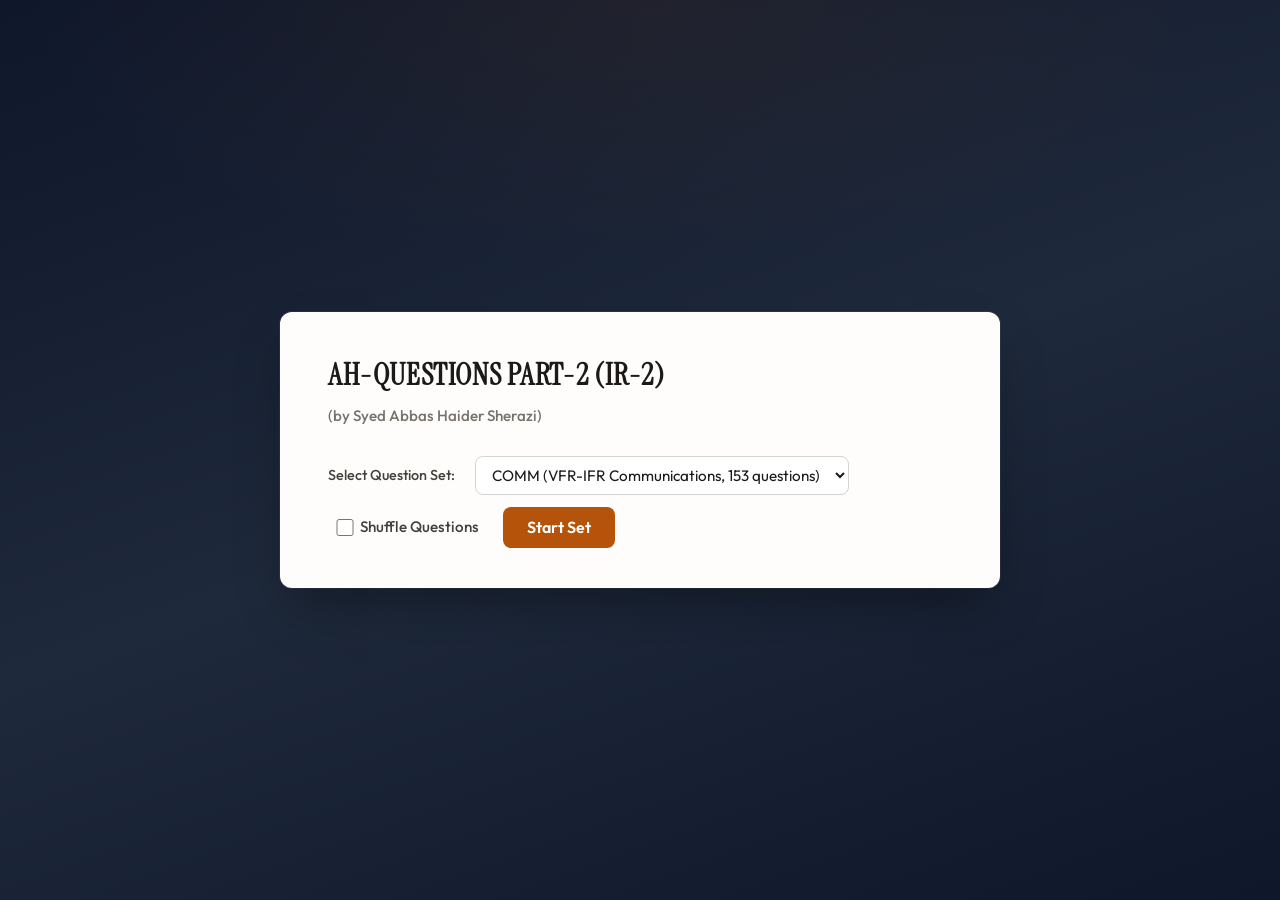
==== index.html @ 94e8b4ea "first commit Made-with: Cursor" ====
<!DOCTYPE html>
<html lang="en">
<head>
  <meta charset="UTF-8">
  <meta name="viewport" content="width=device-width, initial-scale=1.0">
  <title>VFR-IFR Communications — pdf MCQs</title>
  <link rel="stylesheet" href="style.css">
  <link rel="preconnect" href="https://fonts.googleapis.com">
  <link rel="preconnect" href="https://fonts.gstatic.com" crossorigin>
  <link href="https://fonts.googleapis.com/css2?family=Outfit:wght@400;500;600;700&family=Instrument+Serif:ital@0;1&display=swap" rel="stylesheet">
</head>
<body>
  <!-- Landing Page -->
  <section id="landing" class="landing">
    <div class="landing-card">
      <h1 class="landing-title">AH-QUESTIONS PART-2 (IR-2)</h1>
      <p class="landing-author">(by Syed Abbas Haider Sherazi)</p>
      <div class="landing-options">
        <label for="question-set">Select Question Set:</label>
        <select id="question-set">
          <option value="1">COMM (VFR-IFR Communications, 153 questions)</option>
          <option value="2"> FLIGHT PLAN (Flight Planning, 815 questions)</option>
          <option value="3">R NAV (Radio Navigation, 1059 questions)</option>
          <option value="4"> MET (Meteorology, 1289 questions)</option>
          <option value="custom">Custom quiz (merge all & choose number)</option>
        </select>
        <div id="custom-quiz-options" class="custom-quiz-options hidden">
          <label for="custom-quiz-source">Source:</label>
          <select id="custom-quiz-source">
            <option value="all">All sets (merged)</option>
            <option value="1">COMM </option>
            <option value="2">FLIGHT PLANM </option>
            <option value="3">R NAV </option>
            <option value="4">MET </option>
          </select>
          <label for="custom-quiz-count">Number of questions:</label>
          <input type="number" id="custom-quiz-count" min="1" value="20" aria-label="Number of questions">
          <span class="custom-quiz-hint">Drawn from selected source.</span>
        </div>
        <label class="checkbox-label">
          <input type="checkbox" id="shuffle-questions">
          Shuffle Questions
        </label>
        <button id="start-btn" class="btn btn-primary">Start Set</button>
      </div>
    </div>
  </section>

  <!-- Quiz Section (hidden initially) -->
  <section id="quiz-section" class="quiz-section hidden">
    <div class="quiz-container">
      <div class="quiz-header">
        <span class="quiz-progress">Question <span id="current-num">1</span> of <span id="total-num">153</span></span>
        <span class="quiz-score">Score: <span id="score">0</span></span>
      </div>
      <div class="quiz-card">
        <h2 id="question-text" class="question-text"></h2>
        <div id="options" class="options"></div>
        <div class="quiz-nav">
          <button id="back-to-home-btn" class="btn btn-secondary">Back to home</button>
          <button id="prev-btn" class="btn btn-secondary" disabled>Previous</button>
          <button id="next-btn" class="btn btn-primary">Next</button>
        </div>
      </div>
    </div>
  </section>

  <!-- Results Section (hidden initially) -->
  <section id="results-section" class="results-section hidden">
    <div class="results-container">
      <h1>Quiz Complete</h1>
      <p class="results-score">You scored <span id="final-score">0</span> out of <span id="final-total">153</span></p>
      <p class="results-percent"><span id="percent">0</span>%</p>
      <button id="restart-btn" class="btn btn-primary">Restart Quiz</button>
    </div>
  </section>

  <script src="questions.js"></script>
  <script src="flight_planning_set2.js"></script>
  <script src="radio_navigation_set3.js"></script>
  <script src="meteorology_set4.js"></script>
  <script src="app.js"></script>
</body>
</html>
---- style.css ----
* {
  margin: 0;
  padding: 0;
  box-sizing: border-box;
}

:root {
  --bg-dark: #0f1419;
  --bg-card: #1a2332;
  --accent: #0ea5e9;
  --accent-hover: #38bdf8;
  --text: #e2e8f0;
  --text-muted: #94a3b8;
  --border: #334155;
  --correct: #22c55e;
  --wrong: #ef4444;
}

body {
  font-family: 'Outfit', sans-serif;
  background: var(--bg-dark);
  color: var(--text);
  min-height: 100vh;
  line-height: 1.6;
}

.hidden {
  display: none !important;
}

/* Landing - warm editorial theme */
.landing {
  min-height: 100vh;
  display: flex;
  align-items: center;
  justify-content: center;
  padding: 2rem;
  background: linear-gradient(160deg, #0f172a 0%, #1e293b 50%, #0f172a 100%);
  position: relative;
}

.landing::before {
  content: "";
  position: absolute;
  inset: 0;
  background: radial-gradient(ellipse 80% 50% at 50% 0%, rgba(180, 83, 9, 0.08) 0%, transparent 60%);
  pointer-events: none;
}

.landing-card {
  background: #fefdfb;
  border-radius: 12px;
  box-shadow: 0 25px 50px -12px rgba(0, 0, 0, 0.35), 0 0 0 1px rgba(255, 255, 255, 0.06);
  padding: 2.5rem 3rem;
  max-width: 720px;
  width: 100%;
  position: relative;
}

.landing-title {
  font-family: "Instrument Serif", Georgia, serif;
  font-size: 1.85rem;
  font-weight: 600;
  color: #1c1917;
  margin-bottom: 0.25rem;
  letter-spacing: 0.02em;
}

.landing-author {
  font-size: 0.95rem;
  color: #78716c;
  margin-bottom: 1.75rem;
  font-weight: 500;
}

.landing-options {
  display: flex;
  flex-wrap: wrap;
  align-items: center;
  gap: 0.75rem 1rem;
}

.landing-options label:not(.checkbox-label) {
  font-size: 0.9rem;
  color: #44403c;
  margin-right: 0.25rem;
  font-weight: 500;
}

.landing-options select {
  font-family: inherit;
  font-size: 0.95rem;
  padding: 0.5rem 0.75rem;
  border: 1px solid #d6d3d1;
  border-radius: 8px;
  background: #fff;
  color: #1c1917;
  min-width: 180px;
  transition: border-color 0.2s, box-shadow 0.2s;
}

.landing-options select:hover,
.landing-options select:focus {
  border-color: #b45309;
  outline: none;
  box-shadow: 0 0 0 2px rgba(180, 83, 9, 0.15);
}

.landing-options .checkbox-label {
  display: inline-flex;
  align-items: center;
  gap: 0.4rem;
  font-size: 0.95rem;
  color: #44403c;
  cursor: pointer;
  margin-left: 0.5rem;
  font-weight: 500;
}

.landing-options .checkbox-label input {
  width: 1.1rem;
  height: 1.1rem;
  cursor: pointer;
  accent-color: #b45309;
}

.landing-options .btn-primary {
  margin-left: 0.5rem;
  background: #b45309;
  color: #fff;
  border: none;
  padding: 0.65rem 1.5rem;
  border-radius: 8px;
  font-weight: 600;
  transition: background 0.2s, transform 0.05s;
}

.landing-options .btn-primary:hover {
  background: #c2410c;
}

.landing-options .btn-primary:active {
  transform: scale(0.98);
}

.custom-quiz-options {
  width: 100%;
  display: flex;
  flex-wrap: wrap;
  align-items: center;
  gap: 0.5rem 1rem;
  margin-top: 0.5rem;
}

.custom-quiz-options.hidden {
  display: none !important;
}

.custom-quiz-options select {
  font-family: inherit;
  font-size: 0.95rem;
  padding: 0.5rem 0.75rem;
  border: 1px solid #d6d3d1;
  border-radius: 8px;
  background: #fff;
  color: #1c1917;
  min-width: 140px;
}

.custom-quiz-options select:hover,
.custom-quiz-options select:focus {
  border-color: #b45309;
  outline: none;
}

.custom-quiz-options input[type="number"] {
  font-family: inherit;
  font-size: 0.95rem;
  padding: 0.5rem 0.6rem;
  border: 1px solid #d6d3d1;
  border-radius: 8px;
  width: 5rem;
  color: #1c1917;
}

.custom-quiz-options input[type="number"]:focus {
  border-color: #b45309;
  outline: none;
}

.custom-quiz-hint {
  font-size: 0.85rem;
  color: #78716c;
}

/* Buttons */
.btn {
  font-family: inherit;
  font-size: 1rem;
  font-weight: 600;
  padding: 0.875rem 1.75rem;
  border: none;
  border-radius: 10px;
  cursor: pointer;
  transition: background 0.2s, transform 0.1s;
}

.btn:active {
  transform: scale(0.98);
}

.btn-primary {
  background: var(--accent);
  color: #fff;
}

.btn-primary:hover:not(:disabled) {
  background: var(--accent-hover);
}

.btn-secondary {
  background: var(--bg-card);
  color: var(--text);
  border: 1px solid var(--border);
}

.btn-secondary:hover:not(:disabled) {
  border-color: var(--accent);
  color: var(--accent);
}

.btn:disabled {
  opacity: 0.5;
  cursor: not-allowed;
}

/* Quiz section */
.quiz-section {
  min-height: 100vh;
  padding: 2rem 1rem;
  display: flex;
  align-items: flex-start;
  justify-content: center;
}

.quiz-container {
  width: 100%;
  max-width: 640px;
}

.quiz-header {
  display: flex;
  justify-content: space-between;
  align-items: center;
  margin-bottom: 1.5rem;
  font-size: 0.9rem;
  color: var(--text-muted);
}

.quiz-score {
  color: var(--accent);
  font-weight: 600;
}

.quiz-card {
  background: var(--bg-card);
  border: 1px solid var(--border);
  border-radius: 16px;
  padding: 2rem;
}

.question-text {
  font-size: 1.1rem;
  font-weight: 500;
  margin-bottom: 1.5rem;
  line-height: 1.6;
}

.options {
  display: flex;
  flex-direction: column;
  gap: 0.75rem;
}

.option {
  display: flex;
  align-items: flex-start;
  gap: 0.75rem;
  padding: 1rem 1.25rem;
  background: var(--bg-dark);
  border: 2px solid var(--border);
  border-radius: 10px;
  cursor: pointer;
  transition: border-color 0.2s, background 0.2s;
  text-align: left;
  font-size: 0.95rem;
}

.option:hover {
  border-color: var(--accent);
  background: rgba(14, 165, 233, 0.08);
}

.option.selected {
  border-color: var(--accent);
  background: rgba(14, 165, 233, 0.12);
}

.option.correct {
  border-color: var(--correct);
  background: rgba(34, 197, 94, 0.12);
}

.option.wrong {
  border-color: var(--wrong);
  background: rgba(239, 68, 68, 0.12);
}

.option-letter {
  font-weight: 700;
  color: var(--accent);
  min-width: 1.5rem;
}

.quiz-nav {
  display: flex;
  justify-content: space-between;
  margin-top: 2rem;
  gap: 1rem;
}

.quiz-nav .btn {
  min-width: 120px;
}

/* Results */
.results-section {
  min-height: 100vh;
  display: flex;
  align-items: center;
  justify-content: center;
  padding: 2rem;
}

.results-container {
  text-align: center;
  max-width: 400px;
}

.results-container h1 {
  font-size: 1.75rem;
  margin-bottom: 1rem;
}

.results-score {
  color: var(--text-muted);
  margin-bottom: 0.5rem;
}

.results-score span {
  color: var(--accent);
  font-weight: 700;
}

.results-percent {
  font-size: 2.5rem;
  font-weight: 700;
  color: var(--accent);
  margin-bottom: 2rem;
}

.results-container .btn {
  padding: 0.875rem 2rem;
}
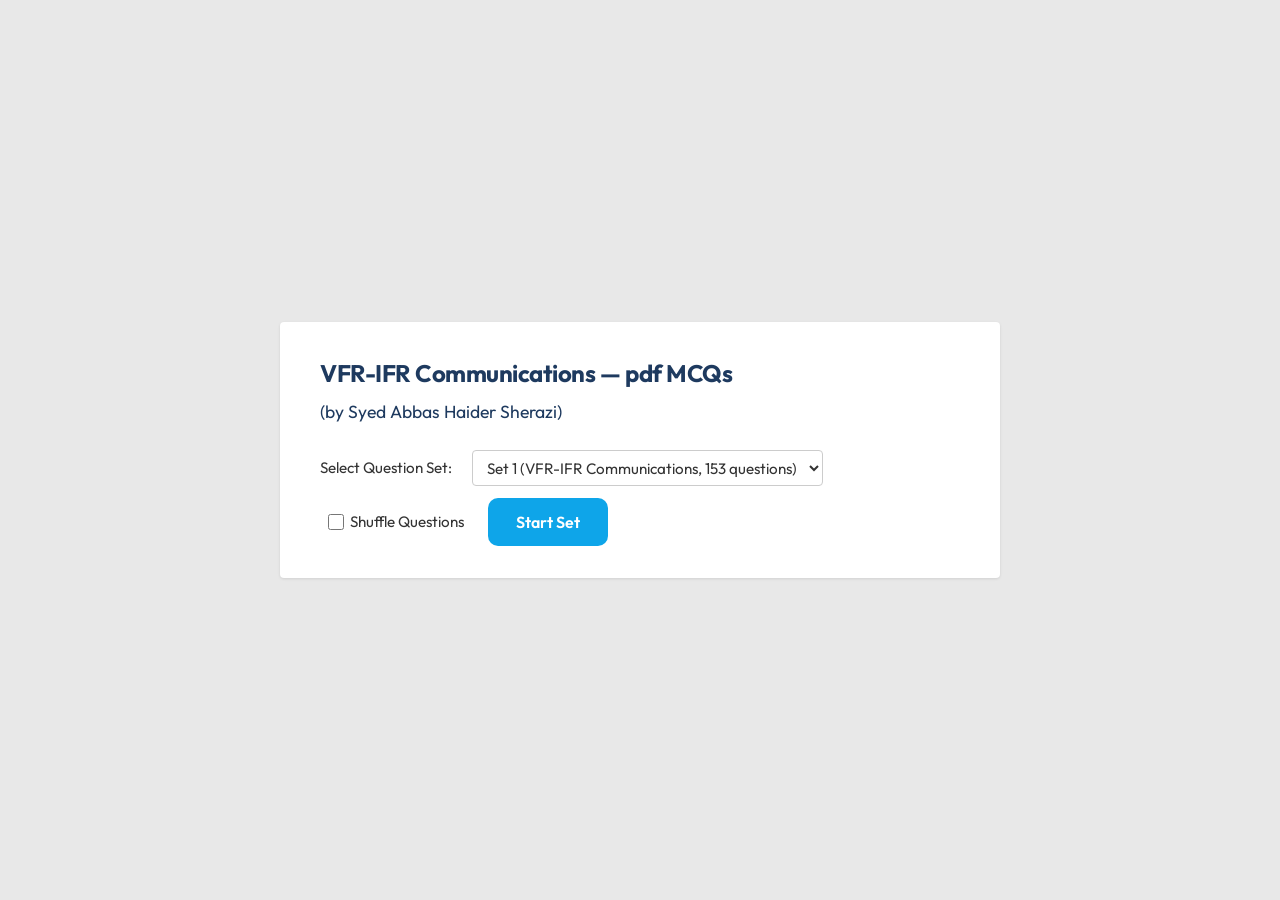
==== commit 86c0a1b8: "Quiz app - aviation MCQs with mobile support Made-with: Cursor" ====
--- a/index.html
+++ b/index.html
@@ -4,34 +4,33 @@
   <meta charset="UTF-8">
   <meta name="viewport" content="width=device-width, initial-scale=1.0">
   <title>VFR-IFR Communications — pdf MCQs</title>
-  <link rel="stylesheet" href="style.css">
+  <link rel="stylesheet" href="styles.css">
   <link rel="preconnect" href="https://fonts.googleapis.com">
   <link rel="preconnect" href="https://fonts.gstatic.com" crossorigin>
-  <link href="https://fonts.googleapis.com/css2?family=Outfit:wght@400;500;600;700&family=Instrument+Serif:ital@0;1&display=swap" rel="stylesheet">
+  <link href="https://fonts.googleapis.com/css2?family=Outfit:wght@400;500;600;700&display=swap" rel="stylesheet">
 </head>
 <body>
   <!-- Landing Page -->
   <section id="landing" class="landing">
     <div class="landing-card">
-      <h1 class="landing-title">AH-QUESTIONS PART-2 (IR-2)</h1>
+      <h1 class="landing-title">VFR-IFR Communications — pdf MCQs</h1>
       <p class="landing-author">(by Syed Abbas Haider Sherazi)</p>
       <div class="landing-options">
         <label for="question-set">Select Question Set:</label>
         <select id="question-set">
-          <option value="1">COMM (VFR-IFR Communications, 153 questions)</option>
-          <option value="2"> FLIGHT PLAN (Flight Planning, 815 questions)</option>
-          <option value="3">R NAV (Radio Navigation, 1059 questions)</option>
-          <option value="4"> MET (Meteorology, 1289 questions)</option>
+          <option value="1">Set 1 (VFR-IFR Communications, 153 questions)</option>
+          <option value="3">Set 3 (Radio Navigation, 1059 questions)</option>
+          <option value="4">Set 4 (Meteorology, 1289 questions)</option>
           <option value="custom">Custom quiz (merge all & choose number)</option>
         </select>
         <div id="custom-quiz-options" class="custom-quiz-options hidden">
           <label for="custom-quiz-source">Source:</label>
           <select id="custom-quiz-source">
             <option value="all">All sets (merged)</option>
-            <option value="1">COMM </option>
-            <option value="2">FLIGHT PLANM </option>
-            <option value="3">R NAV </option>
-            <option value="4">MET </option>
+            <option value="1">Set 1 only</option>
+            <option value="2">Set 2 only</option>
+            <option value="3">Set 3 only</option>
+            <option value="4">Set 4 only</option>
           </select>
           <label for="custom-quiz-count">Number of questions:</label>
           <input type="number" id="custom-quiz-count" min="1" value="20" aria-label="Number of questions">
@@ -41,13 +40,13 @@
           <input type="checkbox" id="shuffle-questions">
           Shuffle Questions
         </label>
-        <button id="start-btn" class="btn btn-primary">Start Set</button>
+        <button type="button" id="start-btn" class="btn btn-primary">Start Set</button>
       </div>
     </div>
   </section>
 
   <!-- Quiz Section (hidden initially) -->
-  <section id="quiz-section" class="quiz-section hidden">
+  <section id="quiz-section" class="quiz-section hidden" hidden>
     <div class="quiz-container">
       <div class="quiz-header">
         <span class="quiz-progress">Question <span id="current-num">1</span> of <span id="total-num">153</span></span>
@@ -66,17 +65,16 @@
   </section>
 
   <!-- Results Section (hidden initially) -->
-  <section id="results-section" class="results-section hidden">
+  <section id="results-section" class="results-section hidden" hidden>
     <div class="results-container">
       <h1>Quiz Complete</h1>
       <p class="results-score">You scored <span id="final-score">0</span> out of <span id="final-total">153</span></p>
       <p class="results-percent"><span id="percent">0</span>%</p>
-      <button id="restart-btn" class="btn btn-primary">Restart Quiz</button>
+      <button type="button" id="restart-btn" class="btn btn-primary">Restart Quiz</button>
     </div>
   </section>
 
   <script src="questions.js"></script>
-  <script src="flight_planning_set2.js"></script>
   <script src="radio_navigation_set3.js"></script>
   <script src="meteorology_set4.js"></script>
   <script src="app.js"></script>
--- a/styles.css
+++ b/styles.css
@@ -0,0 +1,466 @@
+* {
+  margin: 0;
+  padding: 0;
+  box-sizing: border-box;
+}
+
+html {
+  overflow-x: hidden;
+  -webkit-text-size-adjust: 100%;
+}
+
+:root {
+  --bg-dark: #0f1419;
+  --bg-card: #1a2332;
+  --accent: #0ea5e9;
+  --accent-hover: #38bdf8;
+  --text: #e2e8f0;
+  --text-muted: #94a3b8;
+  --border: #334155;
+  --correct: #22c55e;
+  --wrong: #ef4444;
+}
+
+body {
+  font-family: 'Outfit', sans-serif;
+  background: var(--bg-dark);
+  color: var(--text);
+  min-height: 100vh;
+  min-height: 100dvh;
+  line-height: 1.6;
+  overflow-x: hidden;
+}
+
+.hidden {
+  display: none !important;
+}
+
+/* Ensure sections stay hidden on mobile */
+#landing.hidden,
+#quiz-section.hidden,
+#results-section.hidden {
+  display: none !important;
+  visibility: hidden !important;
+  position: absolute !important;
+  left: -99999px !important;
+  width: 1px !important;
+  height: 1px !important;
+  overflow: hidden !important;
+  clip: rect(0, 0, 0, 0) !important;
+}
+
+/* Landing - white card on light gray */
+.landing {
+  min-height: 100vh;
+  display: flex;
+  align-items: center;
+  justify-content: center;
+  padding: 2rem;
+  background: #e8e8e8;
+}
+
+.landing-card {
+  background: #fff;
+  border-radius: 4px;
+  box-shadow: 0 1px 3px rgba(0, 0, 0, 0.1);
+  padding: 2rem 2.5rem;
+  max-width: 720px;
+  width: 100%;
+}
+
+.landing-title {
+  font-size: 1.5rem;
+  font-weight: 700;
+  color: #1e3a5f;
+  margin-bottom: 0.35rem;
+  letter-spacing: -0.02em;
+}
+
+.landing-author {
+  font-size: 1.1rem;
+  color: #1e3a5f;
+  margin-bottom: 1.5rem;
+}
+
+.landing-options {
+  display: flex;
+  flex-wrap: wrap;
+  align-items: center;
+  gap: 0.75rem 1rem;
+}
+
+.landing-options label:not(.checkbox-label) {
+  font-size: 0.95rem;
+  color: #333;
+  margin-right: 0.25rem;
+}
+
+.landing-options select {
+  font-family: inherit;
+  font-size: 0.95rem;
+  padding: 0.4rem 0.6rem;
+  border: 1px solid #ccc;
+  border-radius: 4px;
+  background: #fff;
+  color: #333;
+  min-width: 180px;
+}
+
+.landing-options .checkbox-label {
+  display: inline-flex;
+  align-items: center;
+  gap: 0.4rem;
+  font-size: 0.95rem;
+  color: #333;
+  cursor: pointer;
+  margin-left: 0.5rem;
+  touch-action: manipulation;
+  -webkit-tap-highlight-color: transparent;
+}
+
+.landing-options .checkbox-label input {
+  width: 1rem;
+  height: 1rem;
+  cursor: pointer;
+}
+
+.landing-options .btn-primary {
+  margin-left: 0.5rem;
+}
+
+.custom-quiz-options {
+  width: 100%;
+  display: flex;
+  flex-wrap: wrap;
+  align-items: center;
+  gap: 0.5rem 1rem;
+  margin-top: 0.5rem;
+}
+
+.custom-quiz-options.hidden {
+  display: none !important;
+}
+
+.custom-quiz-options select {
+  font-family: inherit;
+  font-size: 0.95rem;
+  padding: 0.4rem 0.6rem;
+  border: 1px solid #ccc;
+  border-radius: 4px;
+  background: #fff;
+  color: #333;
+  min-width: 140px;
+}
+
+.custom-quiz-options input[type="number"] {
+  font-family: inherit;
+  font-size: 0.95rem;
+  padding: 0.4rem 0.6rem;
+  border: 1px solid #ccc;
+  border-radius: 4px;
+  width: 5rem;
+  color: #333;
+}
+
+.custom-quiz-hint {
+  font-size: 0.85rem;
+  color: #666;
+}
+
+/* Buttons */
+.btn {
+  font-family: inherit;
+  font-size: 1rem;
+  font-weight: 600;
+  padding: 0.875rem 1.75rem;
+  border: none;
+  border-radius: 10px;
+  cursor: pointer;
+  transition: background 0.2s, transform 0.1s;
+  touch-action: manipulation;
+  -webkit-tap-highlight-color: transparent;
+  user-select: none;
+}
+
+.btn:active {
+  transform: scale(0.98);
+}
+
+.btn-primary {
+  background: var(--accent);
+  color: #fff;
+}
+
+.btn-primary:hover:not(:disabled) {
+  background: var(--accent-hover);
+}
+
+.btn-secondary {
+  background: var(--bg-card);
+  color: var(--text);
+  border: 1px solid var(--border);
+}
+
+.btn-secondary:hover:not(:disabled) {
+  border-color: var(--accent);
+  color: var(--accent);
+}
+
+.btn:disabled {
+  opacity: 0.5;
+  cursor: not-allowed;
+}
+
+/* Quiz section */
+.quiz-section {
+  min-height: 100vh;
+  padding: 2rem 1rem;
+  display: flex;
+  align-items: flex-start;
+  justify-content: center;
+}
+
+.quiz-container {
+  width: 100%;
+  max-width: 640px;
+}
+
+.quiz-header {
+  display: flex;
+  justify-content: space-between;
+  align-items: center;
+  margin-bottom: 1.5rem;
+  font-size: 0.9rem;
+  color: var(--text-muted);
+}
+
+.quiz-score {
+  color: var(--accent);
+  font-weight: 600;
+}
+
+.quiz-card {
+  background: var(--bg-card);
+  border: 1px solid var(--border);
+  border-radius: 16px;
+  padding: 2rem;
+}
+
+.question-text {
+  font-size: 1.1rem;
+  font-weight: 500;
+  margin-bottom: 1.5rem;
+  line-height: 1.6;
+}
+
+.options {
+  display: flex;
+  flex-direction: column;
+  gap: 0.75rem;
+  touch-action: manipulation;
+}
+
+.option {
+  display: flex;
+  align-items: flex-start;
+  gap: 0.75rem;
+  padding: 1rem 1.25rem;
+  background: var(--bg-dark);
+  border: 2px solid var(--border);
+  border-radius: 10px;
+  cursor: pointer;
+  transition: border-color 0.2s, background 0.2s;
+  text-align: left;
+  font-size: 0.95rem;
+  touch-action: manipulation;
+  -webkit-tap-highlight-color: transparent;
+  user-select: none;
+}
+
+.option:hover {
+  border-color: var(--accent);
+  background: rgba(14, 165, 233, 0.08);
+}
+
+.option.selected {
+  border-color: var(--accent);
+  background: rgba(14, 165, 233, 0.12);
+}
+
+.option.correct {
+  border-color: var(--correct);
+  background: rgba(34, 197, 94, 0.12);
+}
+
+.option.wrong {
+  border-color: var(--wrong);
+  background: rgba(239, 68, 68, 0.12);
+}
+
+.option-letter {
+  font-weight: 700;
+  color: var(--accent);
+  min-width: 1.5rem;
+}
+
+.quiz-nav {
+  display: flex;
+  justify-content: space-between;
+  margin-top: 2rem;
+  gap: 1rem;
+  touch-action: manipulation;
+}
+
+.quiz-nav .btn {
+  min-width: 120px;
+}
+
+/* Results */
+.results-section {
+  min-height: 100vh;
+  display: flex;
+  align-items: center;
+  justify-content: center;
+  padding: 2rem;
+}
+
+.results-container {
+  text-align: center;
+  max-width: 400px;
+}
+
+.results-container h1 {
+  font-size: 1.75rem;
+  margin-bottom: 1rem;
+}
+
+.results-score {
+  color: var(--text-muted);
+  margin-bottom: 0.5rem;
+}
+
+.results-score span {
+  color: var(--accent);
+  font-weight: 700;
+}
+
+.results-percent {
+  font-size: 2.5rem;
+  font-weight: 700;
+  color: var(--accent);
+  margin-bottom: 2rem;
+}
+
+.results-container .btn {
+  padding: 0.875rem 2rem;
+}
+
+/* ========== RESPONSIVE: Tablet & Mobile ========== */
+@media (max-width: 768px) {
+  .landing {
+    padding: 1.25rem;
+    align-items: flex-start;
+    padding-top: 2rem;
+  }
+  .landing-card {
+    padding: 1.75rem 2rem;
+    margin: 0 auto;
+  }
+  .landing-title {
+    font-size: 1.5rem;
+  }
+  .landing-options {
+    flex-direction: column;
+    align-items: stretch;
+  }
+  .landing-options select {
+    min-width: 0;
+    width: 100%;
+  }
+  .landing-options .btn-primary {
+    margin-left: 0;
+  }
+  .custom-quiz-options {
+    flex-direction: column;
+  }
+  .custom-quiz-options select {
+    min-width: 0;
+    width: 100%;
+  }
+  .quiz-section {
+    padding: 1rem;
+  }
+  .quiz-header {
+    flex-wrap: wrap;
+    font-size: 0.85rem;
+  }
+  .quiz-card {
+    padding: 1.25rem;
+  }
+  .question-text {
+    font-size: 1rem;
+  }
+  .option {
+    padding: 0.875rem 1rem;
+    font-size: 0.9rem;
+    min-height: 44px;
+  }
+  .quiz-nav {
+    flex-wrap: wrap;
+  }
+  .quiz-nav .btn {
+    min-width: 0;
+    flex: 1 1 120px;
+    min-height: 44px;
+  }
+  .results-section {
+    padding: 1.5rem;
+  }
+  .results-percent {
+    font-size: 2rem;
+  }
+  .btn {
+    min-height: 44px;
+  }
+}
+@media (max-width: 480px) {
+  .landing {
+    padding: 1rem;
+  }
+  .landing-card {
+    padding: 1.25rem 1.5rem;
+  }
+  .landing-title {
+    font-size: 1.35rem;
+  }
+  .landing-options select,
+  .custom-quiz-options input[type="number"] {
+    font-size: 16px;
+  }
+  .quiz-section {
+    padding: 0.75rem;
+  }
+  .quiz-header {
+    flex-direction: column;
+    align-items: flex-start;
+  }
+  .quiz-card {
+    padding: 1rem;
+  }
+  .question-text {
+    font-size: 0.95rem;
+  }
+  .option {
+    padding: 0.75rem 1rem;
+    font-size: 0.875rem;
+  }
+  .quiz-nav {
+    flex-direction: column;
+  }
+  .quiz-nav .btn {
+    width: 100%;
+  }
+  .results-container .btn {
+    width: 100%;
+  }
+}
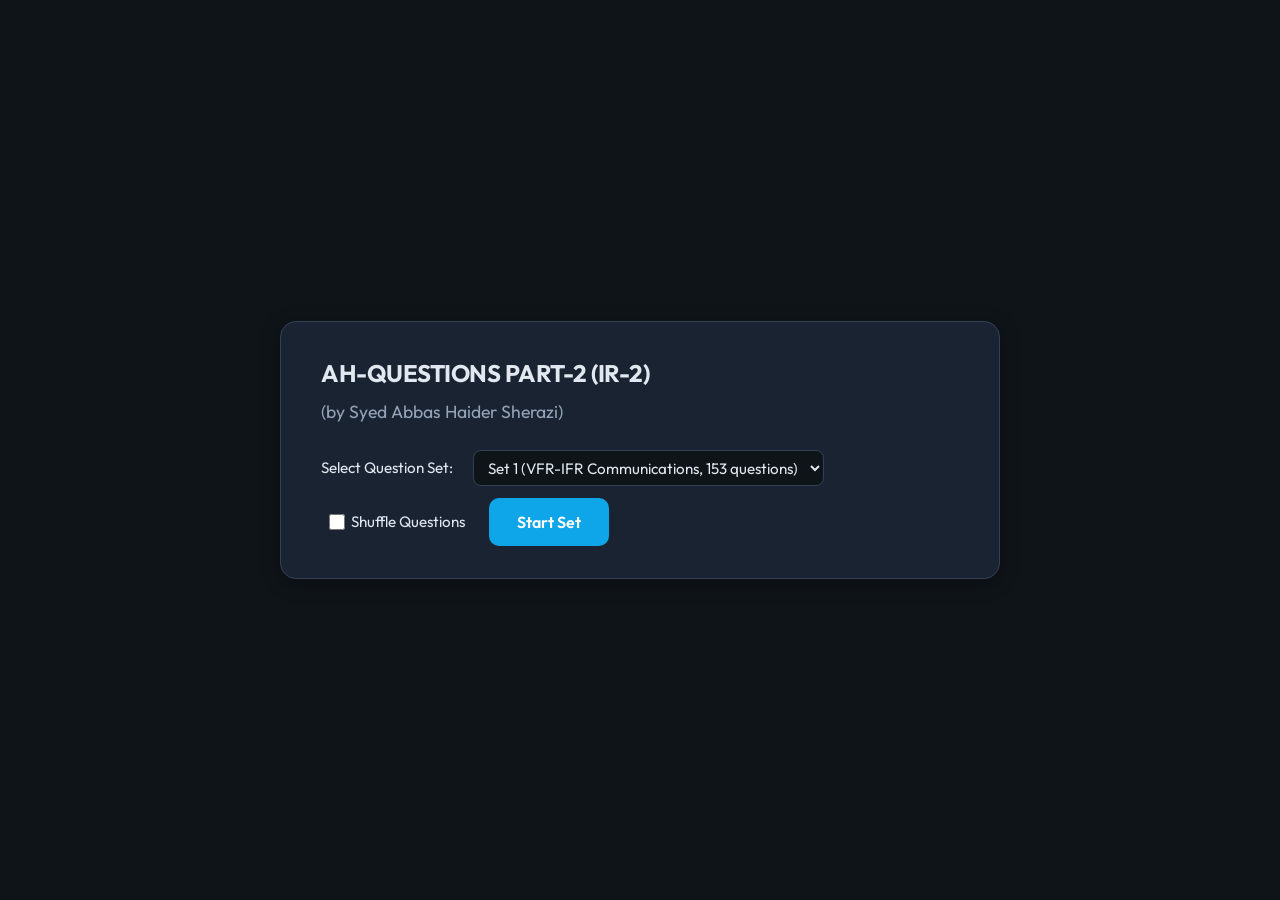
==== commit b7d61a5a: "Update: AH-QUESTIONS title, dark theme, Set 2 Flight Planning Made-with: Cursor" ====
--- a/index.html
+++ b/index.html
@@ -3,7 +3,7 @@
 <head>
   <meta charset="UTF-8">
   <meta name="viewport" content="width=device-width, initial-scale=1.0">
-  <title>VFR-IFR Communications — pdf MCQs</title>
+  <title>AH-QUESTIONS PART-2 (IR-2)</title>
   <link rel="stylesheet" href="styles.css">
   <link rel="preconnect" href="https://fonts.googleapis.com">
   <link rel="preconnect" href="https://fonts.gstatic.com" crossorigin>
@@ -13,12 +13,13 @@
   <!-- Landing Page -->
   <section id="landing" class="landing">
     <div class="landing-card">
-      <h1 class="landing-title">VFR-IFR Communications — pdf MCQs</h1>
+      <h1 class="landing-title">AH-QUESTIONS PART-2 (IR-2)</h1>
       <p class="landing-author">(by Syed Abbas Haider Sherazi)</p>
       <div class="landing-options">
         <label for="question-set">Select Question Set:</label>
         <select id="question-set">
           <option value="1">Set 1 (VFR-IFR Communications, 153 questions)</option>
+          <option value="2">Set 2 (Flight Planning, 815 questions)</option>
           <option value="3">Set 3 (Radio Navigation, 1059 questions)</option>
           <option value="4">Set 4 (Meteorology, 1289 questions)</option>
           <option value="custom">Custom quiz (merge all & choose number)</option>
@@ -75,6 +76,7 @@
   </section>
 
   <script src="questions.js"></script>
+  <script src="flight_planning_set2.js"></script>
   <script src="radio_navigation_set3.js"></script>
   <script src="meteorology_set4.js"></script>
   <script src="app.js"></script>
--- a/styles.css
+++ b/styles.css
@@ -49,20 +49,21 @@
   clip: rect(0, 0, 0, 0) !important;
 }
 
-/* Landing - white card on light gray */
+/* Landing - dark theme to match quiz section */
 .landing {
   min-height: 100vh;
   display: flex;
   align-items: center;
   justify-content: center;
   padding: 2rem;
-  background: #e8e8e8;
+  background: var(--bg-dark);
 }
 
 .landing-card {
-  background: #fff;
-  border-radius: 4px;
-  box-shadow: 0 1px 3px rgba(0, 0, 0, 0.1);
+  background: var(--bg-card);
+  border: 1px solid var(--border);
+  border-radius: 16px;
+  box-shadow: 0 4px 20px rgba(0, 0, 0, 0.3);
   padding: 2rem 2.5rem;
   max-width: 720px;
   width: 100%;
@@ -71,14 +72,14 @@
 .landing-title {
   font-size: 1.5rem;
   font-weight: 700;
-  color: #1e3a5f;
+  color: var(--text);
   margin-bottom: 0.35rem;
   letter-spacing: -0.02em;
 }
 
 .landing-author {
   font-size: 1.1rem;
-  color: #1e3a5f;
+  color: var(--text-muted);
   margin-bottom: 1.5rem;
 }
 
@@ -91,7 +92,7 @@
 
 .landing-options label:not(.checkbox-label) {
   font-size: 0.95rem;
-  color: #333;
+  color: var(--text);
   margin-right: 0.25rem;
 }
 
@@ -99,10 +100,10 @@
   font-family: inherit;
   font-size: 0.95rem;
   padding: 0.4rem 0.6rem;
-  border: 1px solid #ccc;
-  border-radius: 4px;
-  background: #fff;
-  color: #333;
+  border: 1px solid var(--border);
+  border-radius: 8px;
+  background: var(--bg-dark);
+  color: var(--text);
   min-width: 180px;
 }
 
@@ -111,7 +112,7 @@
   align-items: center;
   gap: 0.4rem;
   font-size: 0.95rem;
-  color: #333;
+  color: var(--text);
   cursor: pointer;
   margin-left: 0.5rem;
   touch-action: manipulation;
@@ -145,10 +146,10 @@
   font-family: inherit;
   font-size: 0.95rem;
   padding: 0.4rem 0.6rem;
-  border: 1px solid #ccc;
-  border-radius: 4px;
-  background: #fff;
-  color: #333;
+  border: 1px solid var(--border);
+  border-radius: 8px;
+  background: var(--bg-dark);
+  color: var(--text);
   min-width: 140px;
 }
 
@@ -156,15 +157,16 @@
   font-family: inherit;
   font-size: 0.95rem;
   padding: 0.4rem 0.6rem;
-  border: 1px solid #ccc;
-  border-radius: 4px;
+  border: 1px solid var(--border);
+  border-radius: 8px;
   width: 5rem;
-  color: #333;
+  background: var(--bg-dark);
+  color: var(--text);
 }
 
 .custom-quiz-hint {
   font-size: 0.85rem;
-  color: #666;
+  color: var(--text-muted);
 }
 
 /* Buttons */
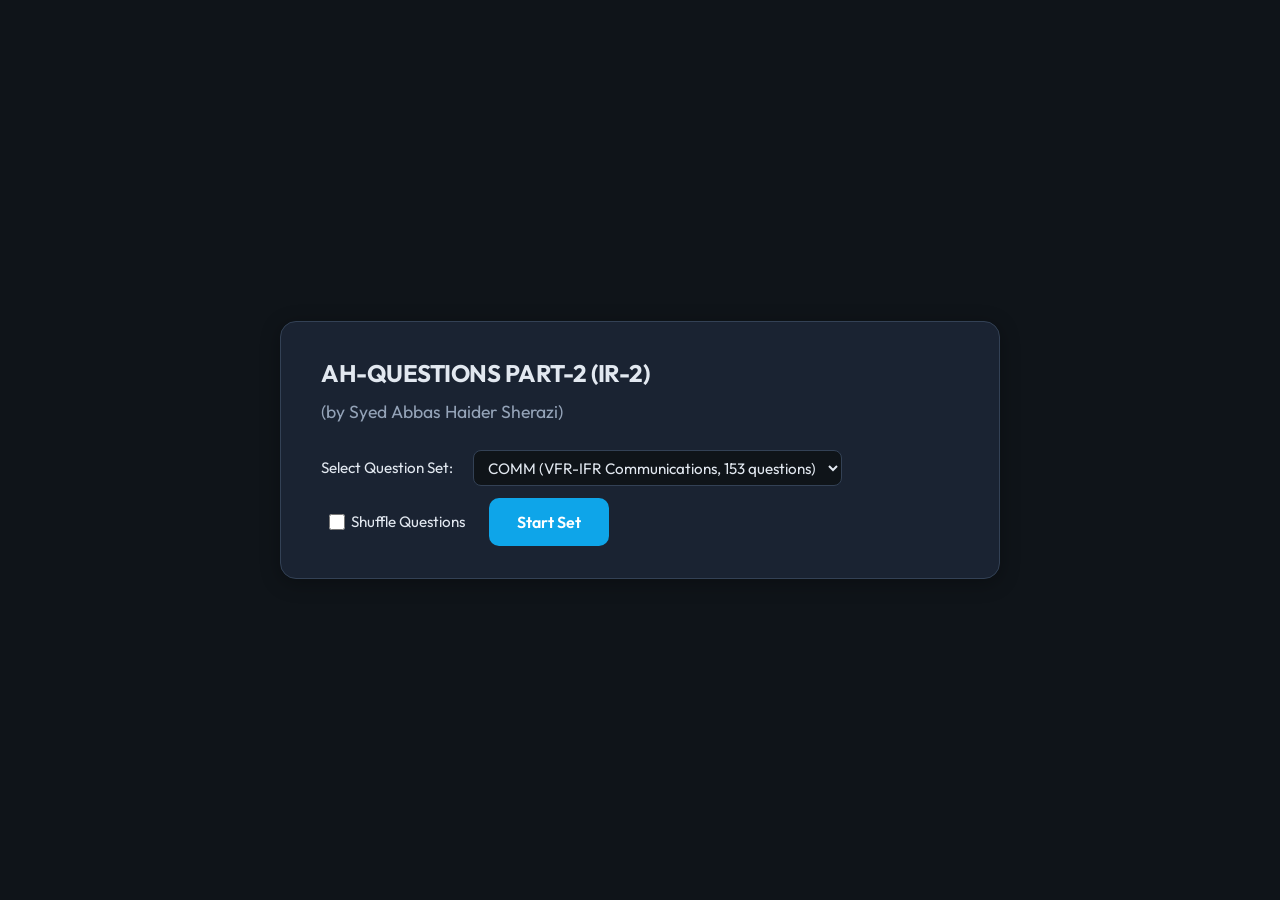
==== commit 5b946ce8: "Filter placeholder questions on merge, fix custom quiz mobile display, COMM option for Set 1 Made-wi" ====
--- a/index.html
+++ b/index.html
@@ -18,20 +18,20 @@
       <div class="landing-options">
         <label for="question-set">Select Question Set:</label>
         <select id="question-set">
-          <option value="1">Set 1 (VFR-IFR Communications, 153 questions)</option>
+          <option value="1">COMM (VFR-IFR Communications, 153 questions)</option>
           <option value="2">Set 2 (Flight Planning, 815 questions)</option>
           <option value="3">Set 3 (Radio Navigation, 1059 questions)</option>
           <option value="4">Set 4 (Meteorology, 1289 questions)</option>
           <option value="custom">Custom quiz (merge all & choose number)</option>
         </select>
         <div id="custom-quiz-options" class="custom-quiz-options hidden">
-          <label for="custom-quiz-source">Source:</label>
-          <select id="custom-quiz-source">
+          <label for="custom-quiz-source">Drawn from:</label>
+          <select id="custom-quiz-source" aria-label="Drawn from">
             <option value="all">All sets (merged)</option>
-            <option value="1">Set 1 only</option>
-            <option value="2">Set 2 only</option>
-            <option value="3">Set 3 only</option>
-            <option value="4">Set 4 only</option>
+            <option value="1">COMM</option>
+            <option value="2">FLIGHT PLANM</option>
+            <option value="3">R NAV</option>
+            <option value="4">MET</option>
           </select>
           <label for="custom-quiz-count">Number of questions:</label>
           <input type="number" id="custom-quiz-count" min="1" value="20" aria-label="Number of questions">
--- a/styles.css
+++ b/styles.css
@@ -384,10 +384,19 @@
   }
   .custom-quiz-options {
     flex-direction: column;
-  }
-  .custom-quiz-options select {
+    display: flex !important;
+  }
+  .custom-quiz-options.hidden {
+    display: none !important;
+  }
+  .custom-quiz-options select,
+  #custom-quiz-source {
     min-width: 0;
     width: 100%;
+    font-size: 16px;
+    min-height: 44px;
+    -webkit-appearance: menulist;
+    appearance: menulist;
   }
   .quiz-section {
     padding: 1rem;
@@ -436,6 +445,8 @@
     font-size: 1.35rem;
   }
   .landing-options select,
+  .custom-quiz-options select,
+  #custom-quiz-source,
   .custom-quiz-options input[type="number"] {
     font-size: 16px;
   }
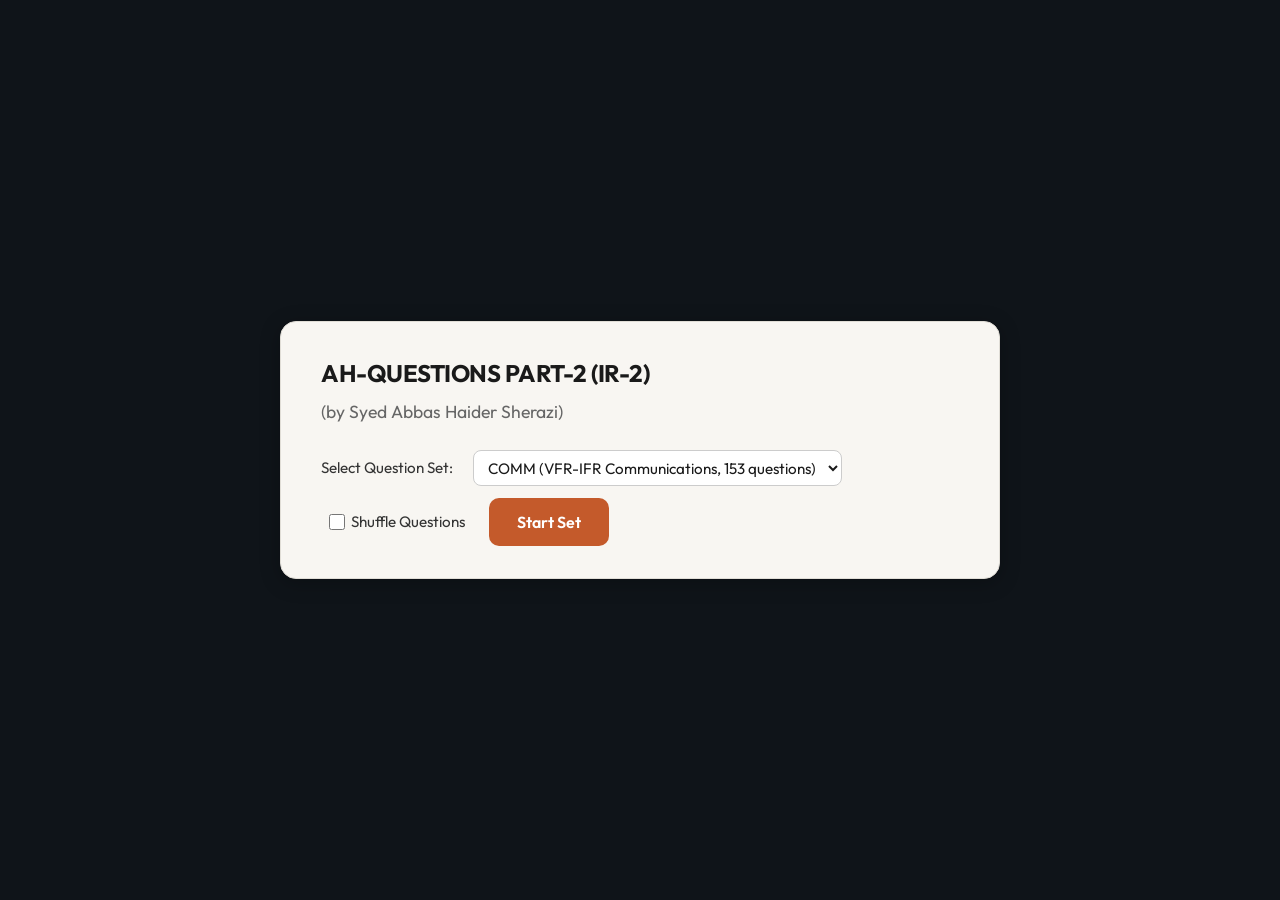
==== commit 6ea03222: "Update: standalone HTML, landing page style, mobile nav, question counts (200/200/800) Made-with: Cu" ====
--- a/index.html
+++ b/index.html
@@ -19,9 +19,9 @@
         <label for="question-set">Select Question Set:</label>
         <select id="question-set">
           <option value="1">COMM (VFR-IFR Communications, 153 questions)</option>
-          <option value="2">Set 2 (Flight Planning, 815 questions)</option>
-          <option value="3">Set 3 (Radio Navigation, 1059 questions)</option>
-          <option value="4">Set 4 (Meteorology, 1289 questions)</option>
+          <option value="2">Set 2 (Flight Planning, 200 questions)</option>
+          <option value="3">Set 3 (Radio Navigation, 800 questions)</option>
+          <option value="4">Set 4 (Meteorology, 200 questions)</option>
           <option value="custom">Custom quiz (merge all & choose number)</option>
         </select>
         <div id="custom-quiz-options" class="custom-quiz-options hidden">
--- a/styles.css
+++ b/styles.css
@@ -49,7 +49,7 @@
   clip: rect(0, 0, 0, 0) !important;
 }
 
-/* Landing - dark theme to match quiz section */
+/* Landing - off-white card on dark background (mobile + laptop) */
 .landing {
   min-height: 100vh;
   display: flex;
@@ -60,10 +60,10 @@
 }
 
 .landing-card {
-  background: var(--bg-card);
-  border: 1px solid var(--border);
+  background: #f8f6f2;
+  border: 1px solid #e0ddd6;
   border-radius: 16px;
-  box-shadow: 0 4px 20px rgba(0, 0, 0, 0.3);
+  box-shadow: 0 4px 20px rgba(0, 0, 0, 0.25);
   padding: 2rem 2.5rem;
   max-width: 720px;
   width: 100%;
@@ -72,14 +72,14 @@
 .landing-title {
   font-size: 1.5rem;
   font-weight: 700;
-  color: var(--text);
+  color: #1a1a1a;
   margin-bottom: 0.35rem;
   letter-spacing: -0.02em;
 }
 
 .landing-author {
   font-size: 1.1rem;
-  color: var(--text-muted);
+  color: #666;
   margin-bottom: 1.5rem;
 }
 
@@ -92,7 +92,7 @@
 
 .landing-options label:not(.checkbox-label) {
   font-size: 0.95rem;
-  color: var(--text);
+  color: #333;
   margin-right: 0.25rem;
 }
 
@@ -100,10 +100,10 @@
   font-family: inherit;
   font-size: 0.95rem;
   padding: 0.4rem 0.6rem;
-  border: 1px solid var(--border);
+  border: 1px solid #ccc;
   border-radius: 8px;
-  background: var(--bg-dark);
-  color: var(--text);
+  background: #fff;
+  color: #1a1a1a;
   min-width: 180px;
 }
 
@@ -112,7 +112,7 @@
   align-items: center;
   gap: 0.4rem;
   font-size: 0.95rem;
-  color: var(--text);
+  color: #333;
   cursor: pointer;
   margin-left: 0.5rem;
   touch-action: manipulation;
@@ -129,6 +129,15 @@
   margin-left: 0.5rem;
 }
 
+.landing .btn-primary {
+  background: #c45a2b;
+  color: #fff;
+}
+
+.landing .btn-primary:hover:not(:disabled) {
+  background: #a84d24;
+}
+
 .custom-quiz-options {
   width: 100%;
   display: flex;
@@ -146,10 +155,10 @@
   font-family: inherit;
   font-size: 0.95rem;
   padding: 0.4rem 0.6rem;
-  border: 1px solid var(--border);
+  border: 1px solid #ccc;
   border-radius: 8px;
-  background: var(--bg-dark);
-  color: var(--text);
+  background: #fff;
+  color: #1a1a1a;
   min-width: 140px;
 }
 
@@ -157,16 +166,16 @@
   font-family: inherit;
   font-size: 0.95rem;
   padding: 0.4rem 0.6rem;
-  border: 1px solid var(--border);
+  border: 1px solid #ccc;
   border-radius: 8px;
   width: 5rem;
-  background: var(--bg-dark);
-  color: var(--text);
+  background: #fff;
+  color: #1a1a1a;
 }
 
 .custom-quiz-hint {
   font-size: 0.85rem;
-  color: var(--text-muted);
+  color: #666;
 }
 
 /* Buttons */
@@ -412,9 +421,9 @@
     font-size: 1rem;
   }
   .option {
-    padding: 0.875rem 1rem;
+    padding: 0.75rem 1rem;
     font-size: 0.9rem;
-    min-height: 44px;
+    min-height: 40px;
   }
   .quiz-nav {
     flex-wrap: wrap;
@@ -422,7 +431,8 @@
   .quiz-nav .btn {
     min-width: 0;
     flex: 1 1 120px;
-    min-height: 44px;
+    min-height: 36px;
+    padding: 0.5rem 1rem;
   }
   .results-section {
     padding: 1.5rem;
@@ -431,7 +441,8 @@
     font-size: 2rem;
   }
   .btn {
-    min-height: 44px;
+    min-height: 36px;
+    padding: 0.5rem 1rem;
   }
 }
 @media (max-width: 480px) {
@@ -468,12 +479,18 @@
     font-size: 0.875rem;
   }
   .quiz-nav {
-    flex-direction: column;
+    flex-direction: row;
+    gap: 0.75rem;
   }
   .quiz-nav .btn {
-    width: 100%;
+    flex: 1;
+    min-width: 0;
+    min-height: 44px;
+    padding: 0.6rem 1rem;
   }
   .results-container .btn {
     width: 100%;
-  }
-}
+    min-height: 36px;
+    padding: 0.5rem 1rem;
+  }
+}
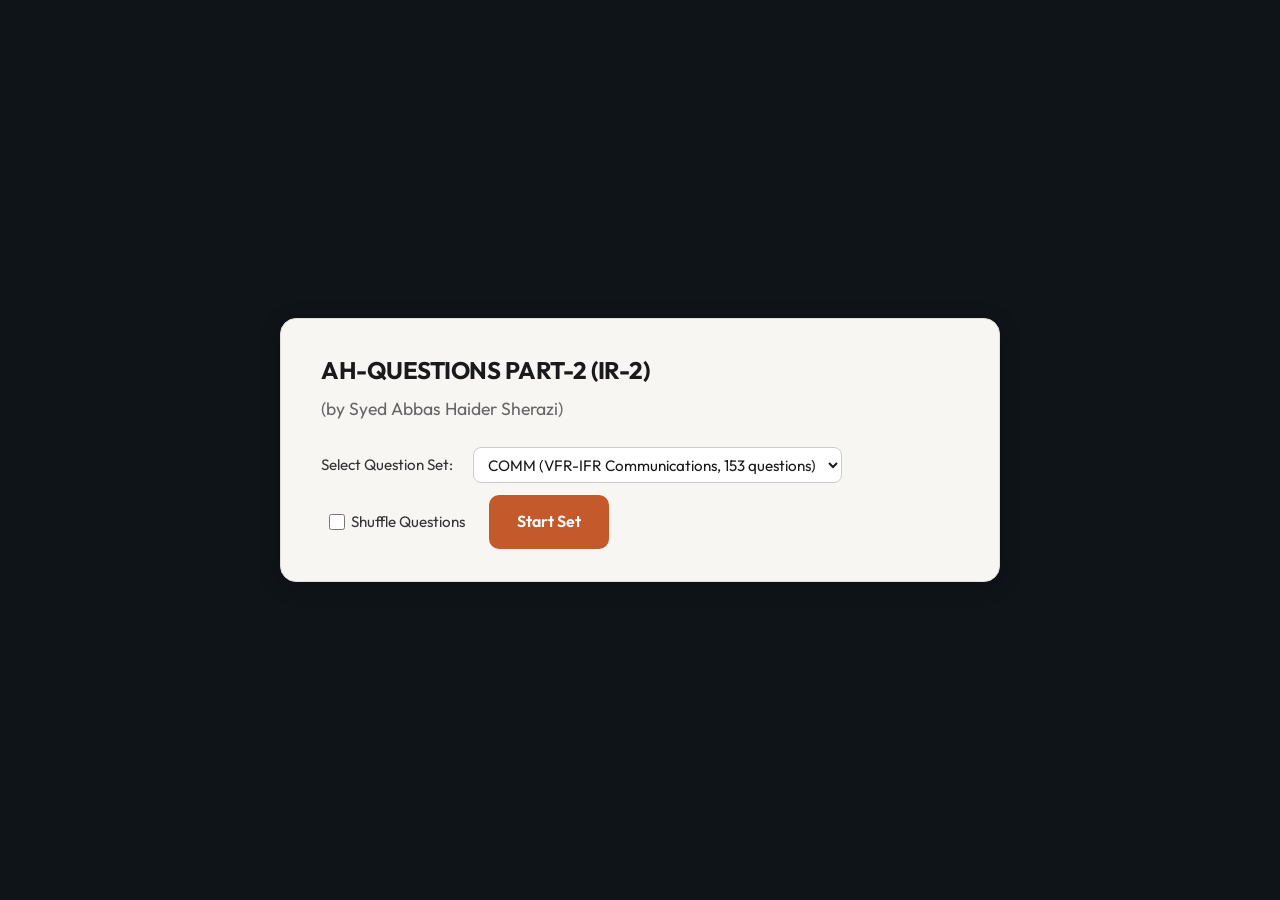
==== commit d2ff6bb9: "Replace Start button with anchor link for iPhone compatibility Made-with: Cursor" ====
--- a/index.html
+++ b/index.html
@@ -41,7 +41,7 @@
           <input type="checkbox" id="shuffle-questions">
           Shuffle Questions
         </label>
-        <button type="button" id="start-btn" class="btn btn-primary">Start Set</button>
+        <a href="javascript:void(0)" id="start-btn" class="btn btn-primary" role="button">Start Set</a>
       </div>
     </div>
   </section>
--- a/styles.css
+++ b/styles.css
@@ -179,6 +179,10 @@
 }
 
 /* Buttons */
+a.btn {
+  text-decoration: none;
+  display: inline-block;
+}
 .btn {
   font-family: inherit;
   font-size: 1rem;
